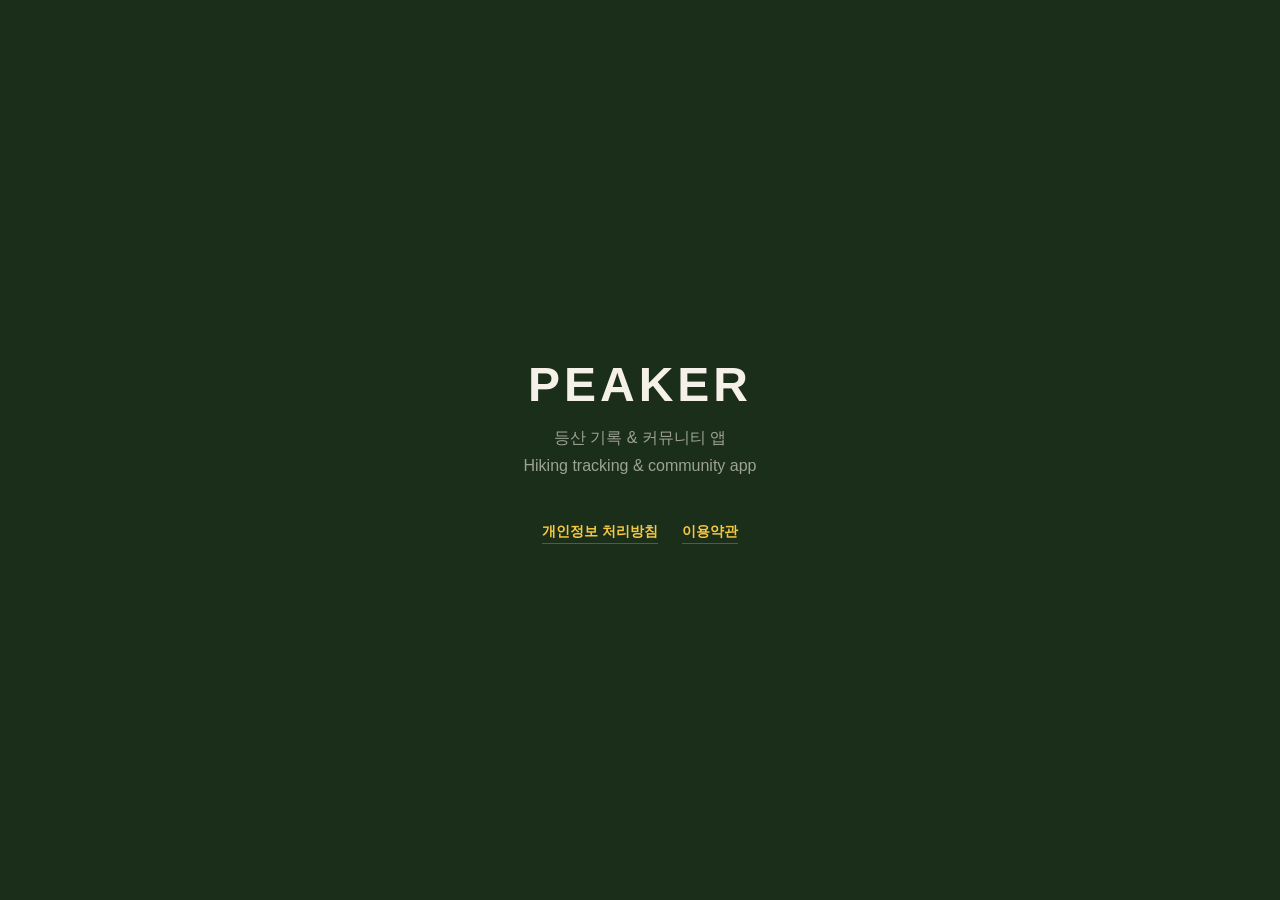
==== index.html @ d07370e9 "Add GitHub Pages landing page" ====
<!DOCTYPE html>
<html lang="ko">
<head>
  <meta charset="UTF-8">
  <meta name="viewport" content="width=device-width, initial-scale=1.0">
  <title>PEAKER</title>
  <style>
    * { margin: 0; padding: 0; box-sizing: border-box; }
    body {
      font-family: -apple-system, BlinkMacSystemFont, 'Segoe UI', sans-serif;
      background: #1a2e1a;
      color: #f5f0e8;
      display: flex;
      flex-direction: column;
      align-items: center;
      justify-content: center;
      min-height: 100vh;
      text-align: center;
      padding: 24px;
    }
    h1 { font-size: 48px; font-weight: 900; letter-spacing: 4px; margin-bottom: 16px; }
    p { font-size: 16px; color: rgba(245,240,232,0.6); margin-bottom: 8px; }
    .links { margin-top: 40px; display: flex; gap: 24px; flex-wrap: wrap; justify-content: center; }
    a {
      color: #f5c842;
      text-decoration: none;
      font-size: 14px;
      font-weight: 600;
      border-bottom: 1px solid rgba(245,200,66,0.3);
      padding-bottom: 2px;
    }
    a:hover { border-color: #f5c842; }
  </style>
</head>
<body>
  <h1>PEAKER</h1>
  <p>등산 기록 & 커뮤니티 앱</p>
  <p>Hiking tracking & community app</p>
  <div class="links">
    <a href="https://kyubin30.notion.site/PEAKER-37a74f5a63c0803d998cd674d36a5195">개인정보 처리방침</a>
    <a href="https://kyubin30.notion.site/Peaker-37a74f5a63c080db958ef60aa2d79c83">이용약관</a>
  </div>
</body>
</html>
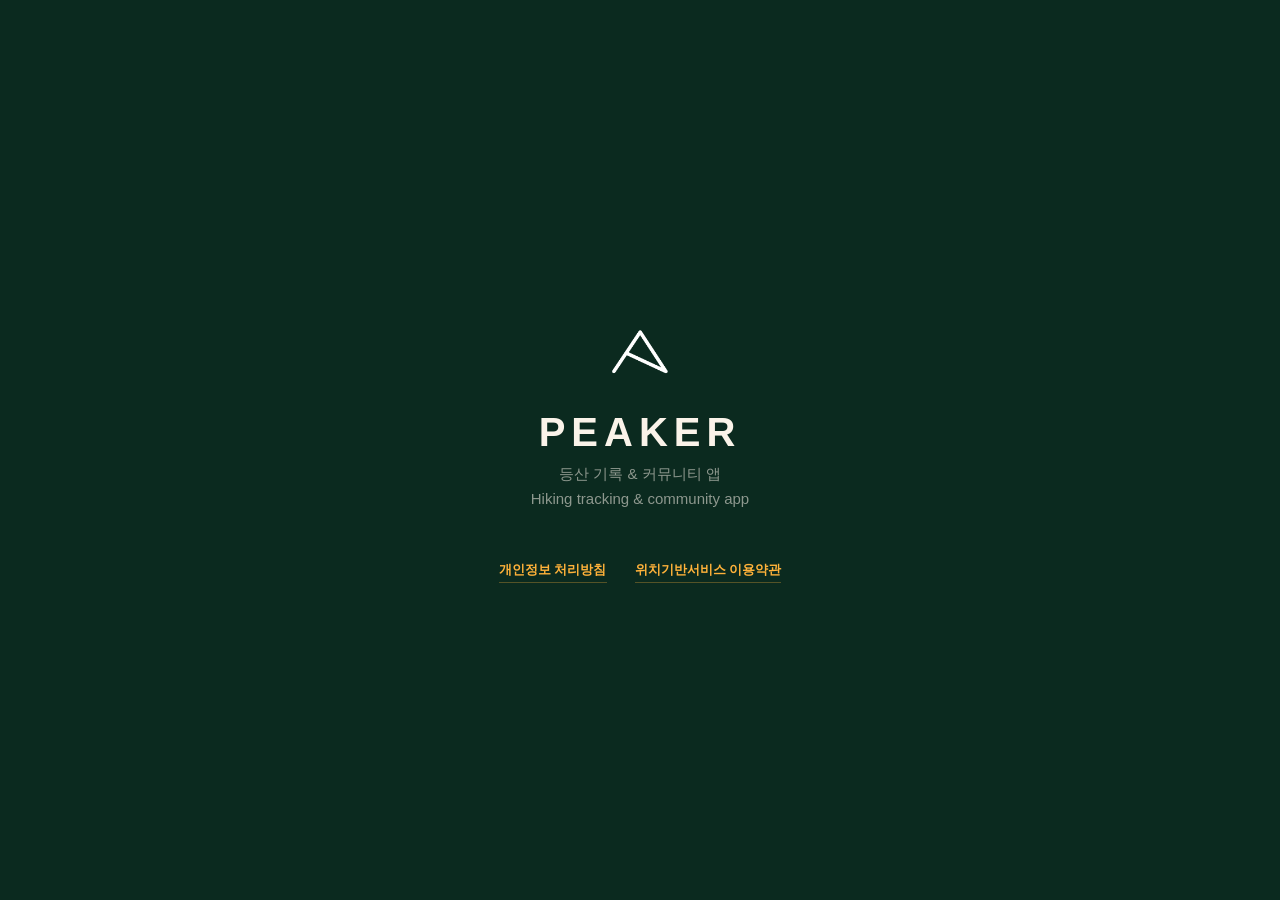
==== commit c38a7b65: "Redesign with Peaker brand colors, logo, and shared CSS" ====
--- a/index.html
+++ b/index.html
@@ -4,12 +4,11 @@
   <meta charset="UTF-8">
   <meta name="viewport" content="width=device-width, initial-scale=1.0">
   <title>PEAKER</title>
+  <link rel="stylesheet" href="assets/style.css">
   <style>
-    * { margin: 0; padding: 0; box-sizing: border-box; }
     body {
-      font-family: -apple-system, BlinkMacSystemFont, 'Segoe UI', sans-serif;
-      background: #1a2e1a;
-      color: #f5f0e8;
+      background: var(--forest);
+      color: var(--paper);
       display: flex;
       flex-direction: column;
       align-items: center;
@@ -18,27 +17,28 @@
       text-align: center;
       padding: 24px;
     }
-    h1 { font-size: 48px; font-weight: 900; letter-spacing: 4px; margin-bottom: 16px; }
-    p { font-size: 16px; color: rgba(245,240,232,0.6); margin-bottom: 8px; }
-    .links { margin-top: 40px; display: flex; gap: 24px; flex-wrap: wrap; justify-content: center; }
-    a {
-      color: #f5c842;
-      text-decoration: none;
-      font-size: 14px;
-      font-weight: 600;
-      border-bottom: 1px solid rgba(245,200,66,0.3);
-      padding-bottom: 2px;
+    img.logo { width: 72px; margin-bottom: 20px; }
+    h1 { font-size: 40px; font-weight: 900; letter-spacing: 6px; margin-bottom: 10px; }
+    p { font-size: 15px; color: rgba(250,243,233,0.55); margin-bottom: 6px; }
+    .links { margin-top: 48px; display: flex; gap: 28px; flex-wrap: wrap; justify-content: center; }
+    .links a {
+      color: var(--marigold);
+      font-size: 13px;
+      font-weight: 700;
+      border-bottom: 1px solid rgba(255,178,58,0.3);
+      padding-bottom: 3px;
     }
-    a:hover { border-color: #f5c842; }
+    .links a:hover { opacity: 1; border-color: var(--marigold); }
   </style>
 </head>
 <body>
+  <img class="logo" src="assets/peaker_logo_white.png" alt="PEAKER">
   <h1>PEAKER</h1>
   <p>등산 기록 & 커뮤니티 앱</p>
   <p>Hiking tracking & community app</p>
   <div class="links">
-    <a href="https://kyubin30.notion.site/PEAKER-37a74f5a63c0803d998cd674d36a5195">개인정보 처리방침</a>
-    <a href="https://kyubin30.notion.site/Peaker-37a74f5a63c080db958ef60aa2d79c83">이용약관</a>
+    <a href="PEAKER/privacy.html">개인정보 처리방침</a>
+    <a href="PEAKER/terms.html">위치기반서비스 이용약관</a>
   </div>
 </body>
 </html>
--- a/assets/style.css
+++ b/assets/style.css
@@ -0,0 +1,29 @@
+:root {
+  --forest:   #0B2A1F;
+  --forest2:  #143A2C;
+  --forest3:  #1E4B3B;
+  --marigold: #FFB23A;
+  --marigold2:#F09C24;
+  --paper:    #FAF3E9;
+  --paper2:   #ECE9E0;
+  --ink:      #0E0E0C;
+  --ink60:    rgba(14,14,12,0.6);
+  --ink40:    rgba(14,14,12,0.4);
+  --ink15:    rgba(14,14,12,0.12);
+  --white:    #FFFFFF;
+}
+
+* { margin: 0; padding: 0; box-sizing: border-box; }
+
+body {
+  font-family: -apple-system, BlinkMacSystemFont, 'Segoe UI', sans-serif;
+  background: var(--paper);
+  color: var(--forest);
+}
+
+a {
+  color: var(--forest2);
+  text-decoration: none;
+}
+
+a:hover { opacity: 0.7; }
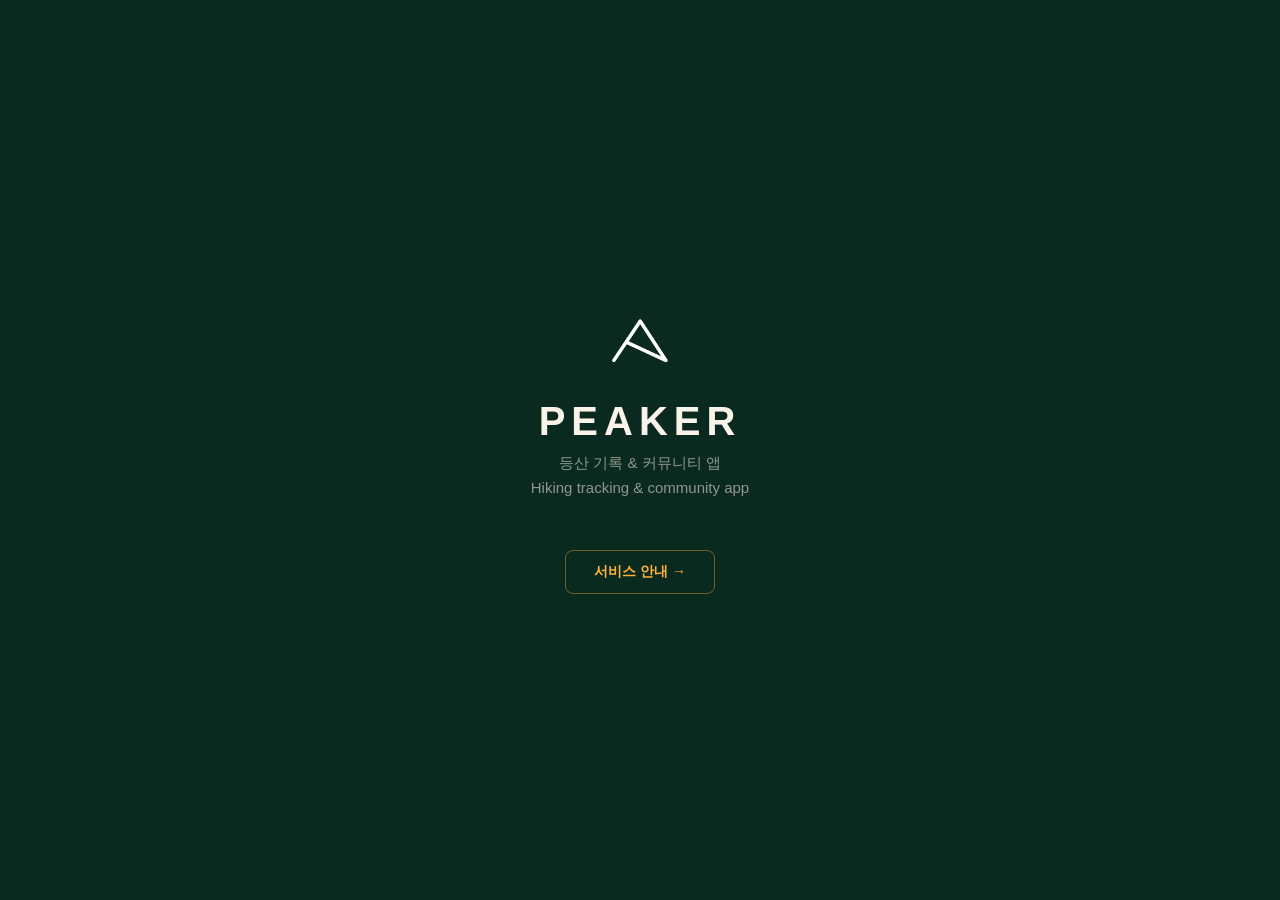
==== commit 906fb754: "Redesign all pages with dark forest theme, update terms/privacy content from PDF" ====
--- a/index.html
+++ b/index.html
@@ -20,15 +20,17 @@
     img.logo { width: 72px; margin-bottom: 20px; }
     h1 { font-size: 40px; font-weight: 900; letter-spacing: 6px; margin-bottom: 10px; }
     p { font-size: 15px; color: rgba(250,243,233,0.55); margin-bottom: 6px; }
-    .links { margin-top: 48px; display: flex; gap: 28px; flex-wrap: wrap; justify-content: center; }
+    .links { margin-top: 48px; }
     .links a {
+      display: inline-block;
       color: var(--marigold);
-      font-size: 13px;
+      font-size: 14px;
       font-weight: 700;
-      border-bottom: 1px solid rgba(255,178,58,0.3);
-      padding-bottom: 3px;
+      border: 1px solid rgba(255,178,58,0.4);
+      border-radius: 8px;
+      padding: 12px 28px;
     }
-    .links a:hover { opacity: 1; border-color: var(--marigold); }
+    .links a:hover { background: rgba(255,178,58,0.08); opacity: 1; }
   </style>
 </head>
 <body>
@@ -37,8 +39,7 @@
   <p>등산 기록 & 커뮤니티 앱</p>
   <p>Hiking tracking & community app</p>
   <div class="links">
-    <a href="PEAKER/privacy.html">개인정보 처리방침</a>
-    <a href="PEAKER/terms.html">위치기반서비스 이용약관</a>
+    <a href="PEAKER/">서비스 안내 →</a>
   </div>
 </body>
 </html>
